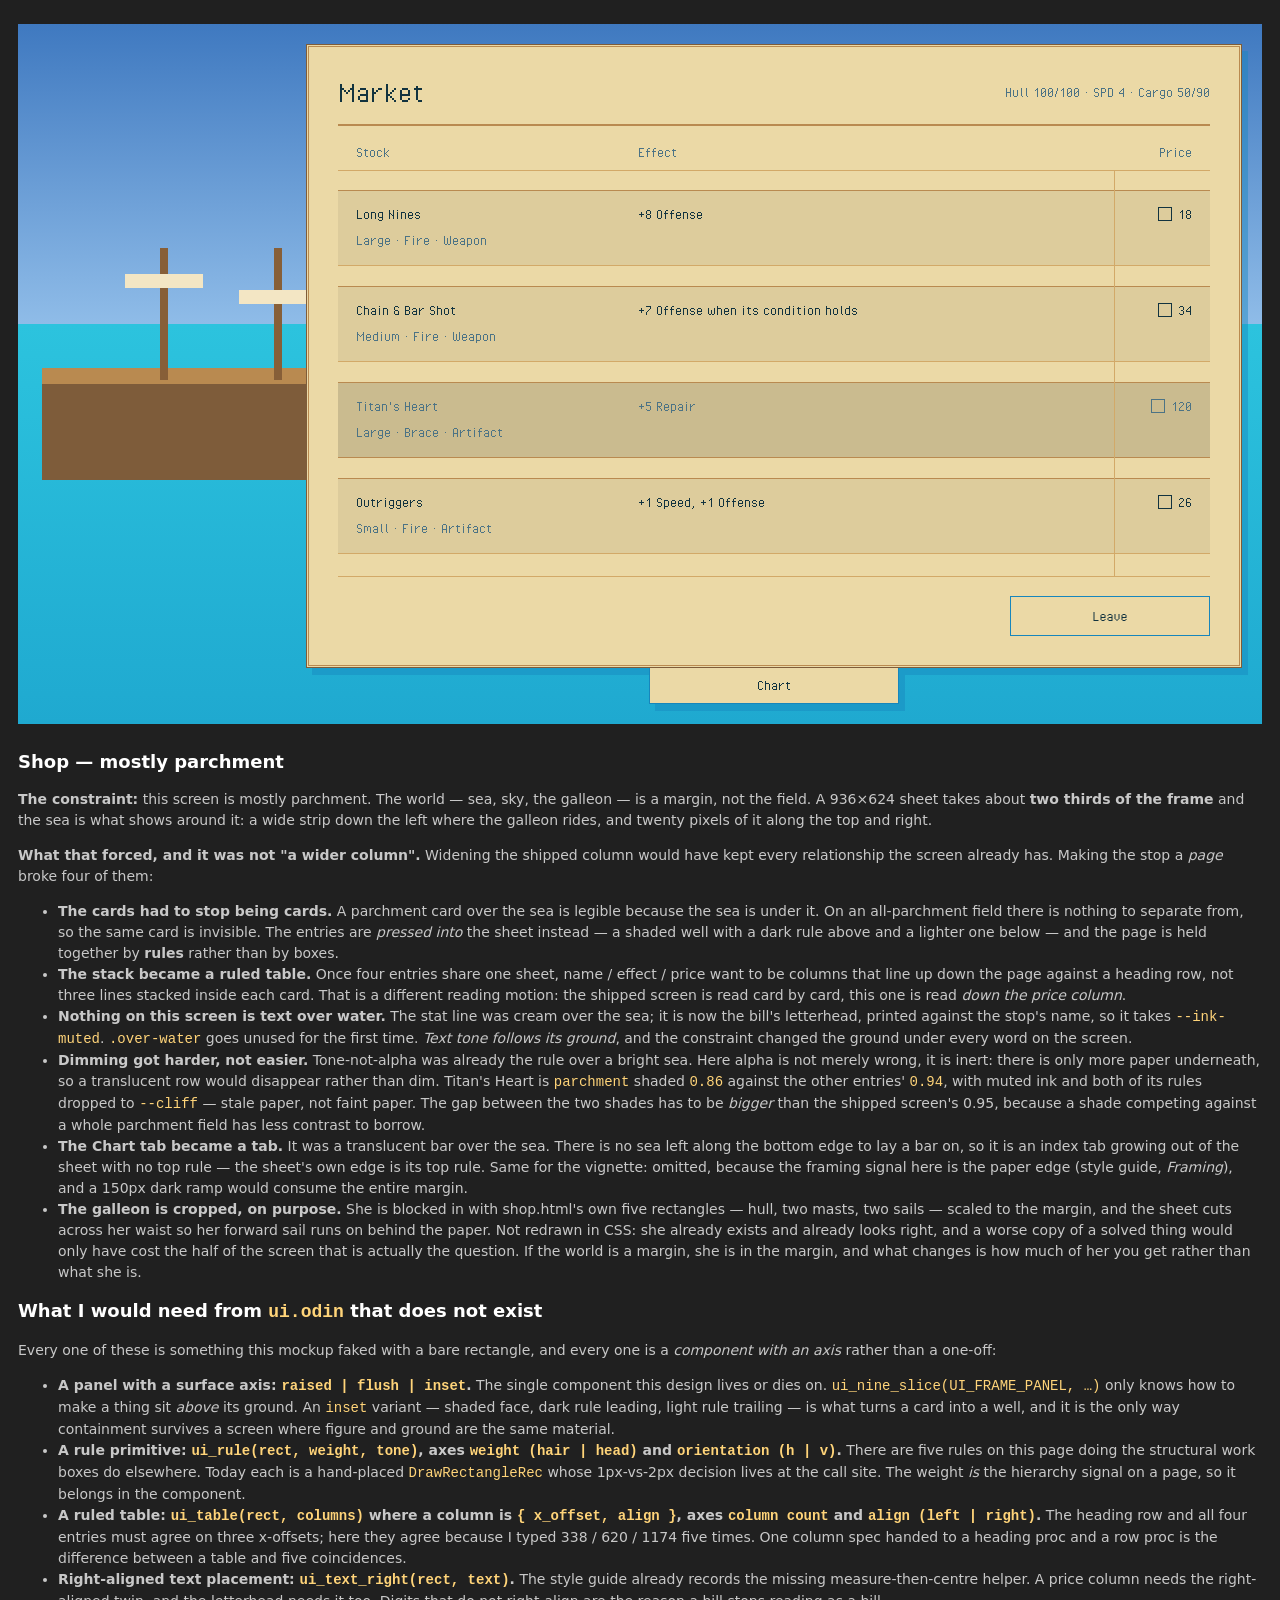
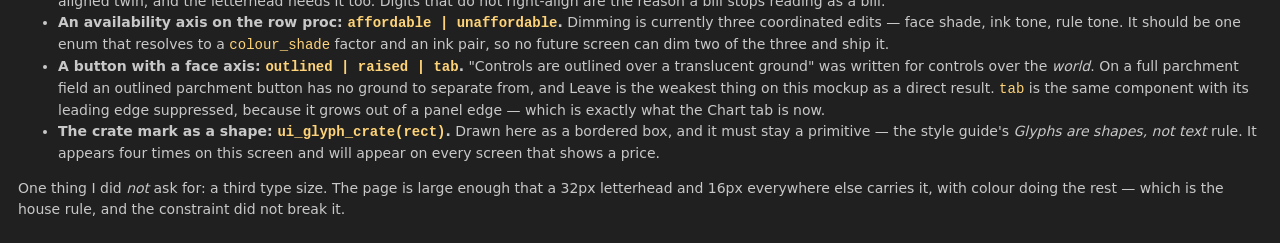
==== docs/ui/mock/shop/mostly-parchment.html @ 1c3d484d "design-a-screen: N mockups that disagree with each other (#492) A four-way design exploration on thi" ====
<!doctype html>
<html lang="en">
  <head>
    <meta charset="utf-8" />
    <title>Shop — mostly parchment</title>
    <link rel="stylesheet" href="../harness.css" />
    <style>
      /* ------------------------------------------------------------------ *
       * The world. It is the MARGIN here, not the field: a wide strip down
       * the left where the galleon rides, and a hand's width of sea and sky
       * around the other three edges of the sheet.
       * ------------------------------------------------------------------ */
      .sky {
        left: 0;
        top: 0;
        width: 1244px;
        height: 300px;
        background: linear-gradient(to bottom, var(--sky-high), var(--haze));
      }

      .water {
        left: 0;
        top: 300px;
        width: 1244px;
        height: 400px;
        background: linear-gradient(to bottom, var(--sea-bright), var(--sea));
      }

      /* The galleon, blocked in — same blocks as shop.html, moved into the
       * left margin and cropped by the sheet's edge. She already exists and
       * already looks right; redrawing her in CSS would be a worse copy of a
       * solved thing. What the constraint changes is how much of her you see,
       * and that is the point rather than an accident. */
      .hull {
        left: 24px;
        top: 344px;
        width: 470px;
        height: 112px;
        background: var(--rock);
        border-top: 16px solid var(--cliff);
      }

      .mast {
        top: 224px;
        width: 8px;
        height: 132px;
        background: var(--trunk);
      }

      .sail {
        height: 14px;
        background: var(--cream-bright);
      }

      /* ------------------------------------------------------------------ *
       * The sheet. This is the screen. Over a bright sea paper is opaque and
       * casts a shadow — the shadow is a second rectangle, drawn before the
       * sheet so nothing in the stacking order can swallow it.
       * ------------------------------------------------------------------ */
      .sheet-shadow {
        left: 294px;
        top: 27px;
        width: 936px;
        height: 624px;
        background: var(--sea-deep);
        opacity: 0.45;
      }

      .sheet {
        left: 288px;
        top: 20px;
        width: 936px;
        height: 624px;
      }

      /* The letterhead: the stop names itself, and the ship's particulars are
       * printed against it on the same line, the way a bill carries the
       * bearer's name. Both are ON paper now, so both take ink tones. */
      .headline {
        left: 320px;
        top: 52px;
      }

      .particulars {
        left: 700px;
        top: 60px;
        width: 492px;
        text-align: right;
      }

      /* Rules. A page is held together by rules, not by boxes — one heavy one
       * under the letterhead, hairlines everywhere else. Each is one
       * DrawRectangleRec and nothing more. */
      .rule-head {
        left: 320px;
        top: 100px;
        width: 872px;
        height: 2px;
        background: var(--cliff);
      }

      .rule-table-top {
        left: 320px;
        top: 146px;
        width: 872px;
        height: 1px;
        background: var(--sand);
      }

      .rule-table-foot {
        left: 320px;
        top: 552px;
        width: 872px;
        height: 1px;
        background: var(--sand);
      }

      .rule-price {
        left: 1096px;
        top: 146px;
        width: 1px;
        height: 406px;
        background: var(--sand);
      }

      /* The column heads. They exist because the entries below are a ruled
       * table and a table without heads is a stack of bars. */
      .head-stock {
        left: 338px;
        top: 120px;
      }

      .head-effect {
        left: 620px;
        top: 120px;
      }

      .head-price {
        left: 1096px;
        top: 120px;
        width: 78px;
        text-align: right;
      }

      /* ------------------------------------------------------------------ *
       * The stock, as entries pressed INTO the page rather than cards laid
       * over the sea. A card cannot survive here: parchment on parchment is
       * invisible, so containment has to be carved instead of stacked — a
       * shaded well with a dark rule above it and a lighter one below, which
       * is what an impression in paper looks like.
       * ------------------------------------------------------------------ */
      .entry {
        position: absolute;
        left: 320px;
        width: 872px;
        height: 76px;
        background: #ddcc9c; /* parchment shaded 0.94 — colour_shade's job in Odin */
      }

      .entry::before {
        content: "";
        position: absolute;
        left: 0;
        top: 0;
        width: 872px;
        height: 1px;
        background: var(--cliff);
      }

      .entry::after {
        content: "";
        position: absolute;
        left: 0;
        bottom: 0;
        width: 872px;
        height: 1px;
        background: var(--sand);
      }

      .entry .name {
        position: absolute;
        left: 18px;
        top: 16px;
      }

      .entry .spec {
        position: absolute;
        left: 18px;
        top: 42px;
      }

      .entry .intent {
        position: absolute;
        left: 300px;
        top: 16px;
      }

      .entry .price {
        position: absolute;
        right: 18px;
        top: 16px;
      }

      /* Unaffordable dims by TONE, never by alpha. On an all-parchment field
       * alpha would be worse than useless: there is no world under the entry
       * to show through, only more paper, so a translucent row would simply
       * vanish. Stale paper and duller ink is the whole signal. */
      .entry--dear {
        background: #cabb8f; /* parchment shaded 0.86 */
        color: var(--ink-muted);
      }

      .entry--dear::before,
      .entry--dear::after {
        background: var(--cliff);
      }

      .entry--dear .crate {
        border-color: var(--ink-muted);
      }

      .crate {
        display: inline-block;
        width: 14px;
        height: 14px;
        border: 1px solid var(--ink);
        margin-right: 6px;
        vertical-align: -2px;
      }

      /* The way out, printed at the foot of the bill where a signature goes. */
      .leave {
        left: 992px;
        top: 572px;
        width: 200px;
        height: 40px;
        text-align: center;
        line-height: 38px;
      }

      /* The Chart tab is now a tab in the literal sense: an index tab growing
       * out of the sheet's bottom edge into the water, with no top rule
       * because the sheet's own edge is its top rule. */
      .tab-shadow {
        left: 637px;
        top: 651px;
        width: 250px;
        height: 36px;
        background: var(--sea-deep);
        opacity: 0.45;
      }

      .tab {
        left: 631px;
        top: 644px;
        width: 250px;
        height: 36px;
        background: var(--parchment);
        border: 1px solid var(--sea-deep);
        border-top: 0;
        text-align: center;
        line-height: 34px;
      }
    </style>
  </head>
  <body>
    <div class="stage">
      <div class="at sky"></div>
      <div class="at water"></div>

      <div class="at hull"></div>
      <div class="at mast" style="left: 142px"></div>
      <div class="at mast" style="left: 256px"></div>
      <div class="at sail" style="left: 107px; top: 250px; width: 78px"></div>
      <div class="at sail" style="left: 221px; top: 266px; width: 78px"></div>

      <!-- No vignette. The framing signal on this screen is the paper edge
           itself (style guide, "Framing"): a 150px dark ramp would eat the
           entire margin and turn the one strip of world left into a bruise. -->

      <div class="at sheet-shadow"></div>
      <div class="at sheet frame-panel"></div>

      <div class="at headline title">Market</div>
      <div class="at particulars body muted">Hull 100/100 &middot; SPD 4 &middot; Cargo 50/90</div>

      <div class="at rule-head"></div>

      <div class="at head-stock body muted">Stock</div>
      <div class="at head-effect body muted">Effect</div>
      <div class="at head-price body muted">Price</div>

      <div class="at rule-table-top"></div>

      <div class="entry" style="top: 166px">
        <span class="name body">Long Nines</span>
        <span class="spec body muted">Large &middot; Fire &middot; Weapon</span>
        <span class="intent body">+8 Offense</span>
        <span class="price body"><i class="crate"></i>18</span>
      </div>

      <div class="entry" style="top: 262px">
        <span class="name body">Chain &amp; Bar Shot</span>
        <span class="spec body muted">Medium &middot; Fire &middot; Weapon</span>
        <span class="intent body">+7 Offense when its condition holds</span>
        <span class="price body"><i class="crate"></i>34</span>
      </div>

      <div class="entry entry--dear" style="top: 358px">
        <span class="name body">Titan's Heart</span>
        <span class="spec body">Large &middot; Brace &middot; Artifact</span>
        <span class="intent body">+5 Repair</span>
        <span class="price body"><i class="crate"></i>120</span>
      </div>

      <div class="entry" style="top: 454px">
        <span class="name body">Outriggers</span>
        <span class="spec body muted">Small &middot; Fire &middot; Artifact</span>
        <span class="intent body">+1 Speed, +1 Offense</span>
        <span class="price body"><i class="crate"></i>26</span>
      </div>

      <div class="at rule-price"></div>
      <div class="at rule-table-foot"></div>

      <div class="at leave frame-button body">Leave</div>

      <div class="at tab-shadow"></div>
      <div class="at tab body">Chart</div>
    </div>

    <div class="note">
      <h1>Shop — mostly parchment</h1>
      <p>
        <strong>The constraint:</strong> this screen is mostly parchment. The world — sea, sky,
        the galleon — is a margin, not the field. A 936&times;624 sheet takes about
        <strong>two thirds of the frame</strong> and the sea is what shows around it: a wide strip
        down the left where the galleon rides, and twenty pixels of it along the top and right.
      </p>
      <p>
        <strong>What that forced, and it was not "a wider column".</strong> Widening the shipped
        column would have kept every relationship the screen already has. Making the stop a
        <em>page</em> broke four of them:
      </p>
      <ul>
        <li>
          <strong>The cards had to stop being cards.</strong> A parchment card over the sea is
          legible because the sea is under it. On an all-parchment field there is nothing to
          separate from, so the same card is invisible. The entries are <em>pressed into</em> the
          sheet instead — a shaded well with a dark rule above and a lighter one below — and the
          page is held together by <strong>rules</strong> rather than by boxes.
        </li>
        <li>
          <strong>The stack became a ruled table.</strong> Once four entries share one sheet, name
          / effect / price want to be columns that line up down the page against a heading row, not
          three lines stacked inside each card. That is a different reading motion: the shipped
          screen is read card by card, this one is read <em>down the price column</em>.
        </li>
        <li>
          <strong>Nothing on this screen is text over water.</strong> The stat line was cream over
          the sea; it is now the bill's letterhead, printed against the stop's name, so it takes
          <code>--ink-muted</code>. <code>.over-water</code> goes unused for the first time.
          <em>Text tone follows its ground</em>, and the constraint changed the ground under every
          word on the screen.
        </li>
        <li>
          <strong>Dimming got harder, not easier.</strong> Tone-not-alpha was already the rule over
          a bright sea. Here alpha is not merely wrong, it is inert: there is only more paper
          underneath, so a translucent row would disappear rather than dim. Titan's Heart is
          <code>parchment</code> shaded <code>0.86</code> against the other entries'
          <code>0.94</code>, with muted ink and both of its rules dropped to <code>--cliff</code> —
          stale paper, not faint paper. The gap between the two shades has to be
          <em>bigger</em> than the shipped screen's 0.95, because a shade competing against a whole
          parchment field has less contrast to borrow.
        </li>
        <li>
          <strong>The Chart tab became a tab.</strong> It was a translucent bar over the sea. There
          is no sea left along the bottom edge to lay a bar on, so it is an index tab growing out of
          the sheet with no top rule — the sheet's own edge is its top rule. Same for the vignette:
          omitted, because the framing signal here is the paper edge (style guide,
          <em>Framing</em>), and a 150px dark ramp would consume the entire margin.
        </li>
        <li>
          <strong>The galleon is cropped, on purpose.</strong> She is blocked in with shop.html's
          own five rectangles — hull, two masts, two sails — scaled to the margin, and the sheet
          cuts across her waist so her forward sail runs on behind the paper. Not redrawn in CSS:
          she already exists and already looks right, and a worse copy of a solved thing would only
          have cost the half of the screen that is actually the question. If the world is a margin,
          she is in the margin, and what changes is how much of her you get rather than what she is.
        </li>
      </ul>

      <h1>What I would need from <code>ui.odin</code> that does not exist</h1>
      <p>
        Every one of these is something this mockup faked with a bare rectangle, and every one is a
        <em>component with an axis</em> rather than a one-off:
      </p>
      <ul>
        <li>
          <strong>A panel with a surface axis: <code>raised | flush | inset</code>.</strong> The
          single component this design lives or dies on. <code>ui_nine_slice(UI_FRAME_PANEL, …)</code>
          only knows how to make a thing sit <em>above</em> its ground. An <code>inset</code> variant —
          shaded face, dark rule leading, light rule trailing — is what turns a card into a well, and
          it is the only way containment survives a screen where figure and ground are the same
          material.
        </li>
        <li>
          <strong>A rule primitive: <code>ui_rule(rect, weight, tone)</code>, axes
          <code>weight (hair | head)</code> and <code>orientation (h | v)</code>.</strong> There are
          five rules on this page doing the structural work boxes do elsewhere. Today each is a hand-placed
          <code>DrawRectangleRec</code> whose 1px-vs-2px decision lives at the call site. The weight
          <em>is</em> the hierarchy signal on a page, so it belongs in the component.
        </li>
        <li>
          <strong>A ruled table: <code>ui_table(rect, columns)</code> where a column is
          <code>{ x_offset, align }</code>, axes <code>column count</code> and
          <code>align (left | right)</code>.</strong> The heading row and all four entries must agree on
          three x-offsets; here they agree because I typed 338 / 620 / 1174 five times. One column
          spec handed to a heading proc and a row proc is the difference between a table and five
          coincidences.
        </li>
        <li>
          <strong>Right-aligned text placement: <code>ui_text_right(rect, text)</code>.</strong> The
          style guide already records the missing measure-then-centre helper. A price column needs the
          right-aligned twin, and the letterhead needs it too. Digits that do not right-align are the
          reason a bill stops reading as a bill.
        </li>
        <li>
          <strong>An availability axis on the row proc:
          <code>affordable | unaffordable</code>.</strong> Dimming is currently three coordinated
          edits — face shade, ink tone, rule tone. It should be one enum that resolves to a
          <code>colour_shade</code> factor and an ink pair, so no future screen can dim two of the three
          and ship it.
        </li>
        <li>
          <strong>A button with a face axis: <code>outlined | raised | tab</code>.</strong> "Controls are
          outlined over a translucent ground" was written for controls over the <em>world</em>. On a full
          parchment field an outlined parchment button has no ground to separate from, and Leave is the
          weakest thing on this mockup as a direct result. <code>tab</code> is the same component with
          its leading edge suppressed, because it grows out of a panel edge — which is exactly what the
          Chart tab is now.
        </li>
        <li>
          <strong>The crate mark as a shape: <code>ui_glyph_crate(rect)</code>.</strong> Drawn here as a
          bordered box, and it must stay a primitive — the style guide's <em>Glyphs are shapes, not
          text</em> rule. It appears four times on this screen and will appear on every screen that
          shows a price.
        </li>
      </ul>
      <p>
        One thing I did <em>not</em> ask for: a third type size. The page is large enough that a
        32px letterhead and 16px everywhere else carries it, with colour doing the rest — which is
        the house rule, and the constraint did not break it.
      </p>
    </div>
  </body>
</html>
---- docs/ui/mock/harness.css ----
/* The mockup harness: a browser stage that can only draw what raylib can draw.
 *
 * The divergent, exploratory half of UI design does not belong in a compiled game. Trying a
 * layout should cost a file save and a refresh, not a rebuild, a capture and a PNG in
 * someone's context. This is where that half happens; docs/ui/mock/README.md is the rules
 * and the porting note.
 *
 * The harness's job is to be HONEST, and that is the whole of its difficulty. CSS can draw a
 * great many things this game cannot, and a loop that ends with someone in love with a mockup
 * that cannot ship has cost more than it saved. So everything CSS can be stopped from doing,
 * it is stopped from doing here — with `!important` inside the stage, which beats an author's
 * own rule. What CSS cannot enforce is listed in the README and checked by
 * `python scripts/check-mock.py`.
 */

@import url("pixel-operator.css");

:root {
  /* The roster, from docs/ui/style-guide.md. A mockup uses these names and never a literal:
   * a hex typed by hand is how a mockup drifts off the palette the game is locked to, and
   * check-mock.py fails on one. */
  --sea: #1fa9d0;
  --sea-bright: #2cc3de;
  --sea-shallow: #63e2ec;
  --sea-deep: #1786bc;
  --foam: #f2fbfb;

  --sky-high: #3f79c0;
  --sky: #5a93d2;
  --haze: #8fbce8;
  --cloud: #eef1f8;
  --cloud-shadow: #92b7e0;

  --parchment: #ebd9a6;
  --sand: #d2a968;
  --cliff: #b98a50;
  --rock: #7e5c3a;
  --trunk: #875f38;

  --green-highlight: #9bde57;
  --green-light: #57c94d;
  --green: #2fa23e;
  --green-deep: #1b6a2b;

  --coral: #e1552b; /* scarce by law: danger and damage, nothing else */

  --ink: #12333f;
  --ink-muted: #4c7385;
  --cream-bright: #f3e6c4;

  /* The navy ramp the unre-coloured screens still draw from. */
  --deep: #081127;
  --mid: #0a1c30;
  --shallow: #0e2e3f;
  --vignette: #050b18;
  --steel: #8aa9d6;
  --cream: #e7d2a3;
  --cyan: #6fe0ec;

  /* The type scale, whole. Pixel Operator is a native-16px face; these are the sizes it is
   * measured 0% antialiased at, and a mockup that invents a third is proposing a new atlas. */
  --title: 32px;
  --body: 16px;
}

html,
body {
  margin: 0;
  padding: 0;
  background: #202020; /* the desk the stage sits on — outside the stage, so not roster-bound */
}

/* The stage is the window, exactly. Not a percentage and not a max-width: a mockup measured
 * at any other size is measuring a layout the game will never show. */
.stage {
  position: relative;
  width: 1244px;
  height: 700px;
  overflow: hidden;
  margin: 24px auto;
  font-family: "Pixel Operator", monospace;
  font-size: var(--body);
  line-height: 1;
  color: var(--ink);
  background: var(--sea);
}

/* Everything the game cannot draw, refused. `!important` so an author's own rule loses:
 * a harness that merely documents its constraints is a harness that does not have any.
 *
 *   border-radius   nothing rounds a rectangle's corner; a rounded frame is a 9-slice sprite
 *   filter/blur     there is no blur pass; a soft edge is painted into a sprite or absent
 *   text-shadow     glyphs blit from an atlas
 *   transform       every draw call takes absolute coordinates
 *   transition      a mockup is one frame, and animation is judged in the game
 *   box-shadow      raylib's shadow is a second rectangle — .cast-shadow below draws one
 *   antialiasing    a pixel face resampled is the whole thing this game is avoiding
 */
.stage,
.stage *,
.stage *::before,
.stage *::after {
  box-sizing: border-box;
  border-radius: 0 !important;
  filter: none !important;
  backdrop-filter: none !important;
  text-shadow: none !important;
  transform: none !important;
  transition: none !important;
  animation: none !important;
  box-shadow: none !important;
  image-rendering: pixelated;
  -webkit-font-smoothing: none;
  font-smooth: never;
  text-rendering: geometricPrecision;
}

/* A cast shadow is a second rectangle offset behind the first, which is exactly what
 * draw_offer_shop_card does. Offsets are whole pixels and the ground is a roster tone at an
 * alpha the game can pass to rl.Fade. */
.cast-shadow {
  position: relative;
}

.cast-shadow::before {
  content: "";
  position: absolute;
  left: 5px;
  top: 6px;
  right: -5px;
  bottom: -6px;
  background: var(--sea-deep);
  opacity: 0.45;
  z-index: -1;
}

/* Absolute placement is the default posture, because every raylib draw call takes an
 * absolute rect. Flow layout is allowed inside a box whose own rect is placed — that is
 * what a stack of cards is — but a mockup whose whole composition depends on the browser's
 * flow has not said where anything is. */
.at {
  position: absolute;
}

/* The chrome frames, as the game blits them (presentation/ui_frame.odin). Borders here are
 * the frames' own border runs at their native thickness, so a mockup that uses these is
 * proposing chrome that already exists rather than chrome someone would have to draw. */
.frame-panel {
  background: var(--parchment);
  border: 1px solid var(--rock);
  outline: 1px solid var(--sand);
  outline-offset: -3px;
  box-shadow: none;
}

.frame-panel::after {
  content: "";
  position: absolute;
  inset: 1px;
  border: 1px solid var(--cliff);
  pointer-events: none;
}

.frame-card {
  background: var(--parchment);
  border: 2px solid var(--sea-deep);
}

.frame-button {
  background: var(--parchment);
  border: 1px solid var(--sea-deep);
  border-top-color: var(--sea-deep);
}

.frame-button--hover {
  border-width: 2px;
}

.frame-button--press {
  background: var(--sand);
}

/* Type. Two sizes, and a mockup proposing a third is proposing a new atlas — say so in the
 * mockup's own note rather than typing a number. */
.title {
  font-size: var(--title);
}

.body {
  font-size: var(--body);
}

.muted {
  color: var(--ink-muted);
}

/* Text over the sea, never on parchment (style guide, the roster's two ink rules). */
.over-water {
  color: var(--cream-bright);
}

/* The vignette every screen closes with — four one-axis gradients, which is exactly the
 * DrawRectangleGradientV/H pair the game draws. One-axis gradients are the only kind that
 * port; a radial or an angled one has no draw call behind it. */
.vignette {
  position: absolute;
  inset: 0;
  pointer-events: none;
  background:
    linear-gradient(to bottom, var(--vignette), transparent 150px),
    linear-gradient(to top, var(--vignette), transparent 150px),
    linear-gradient(to right, var(--vignette), transparent 150px),
    linear-gradient(to left, var(--vignette), transparent 150px);
}

/* A caption under a mockup, outside the stage — notes, the constraint the mockup was given,
 * whatever the author needs to say. Not roster-bound, because it never ships. */
.note {
  width: 1244px;
  margin: 0 auto 40px;
  color: #c8c8c8;
  font: 14px/1.5 system-ui, sans-serif;
}

.note h1 {
  font-size: 18px;
  margin: 0 0 6px;
  color: #ffffff;
}

.note code {
  color: #ffd479;
}
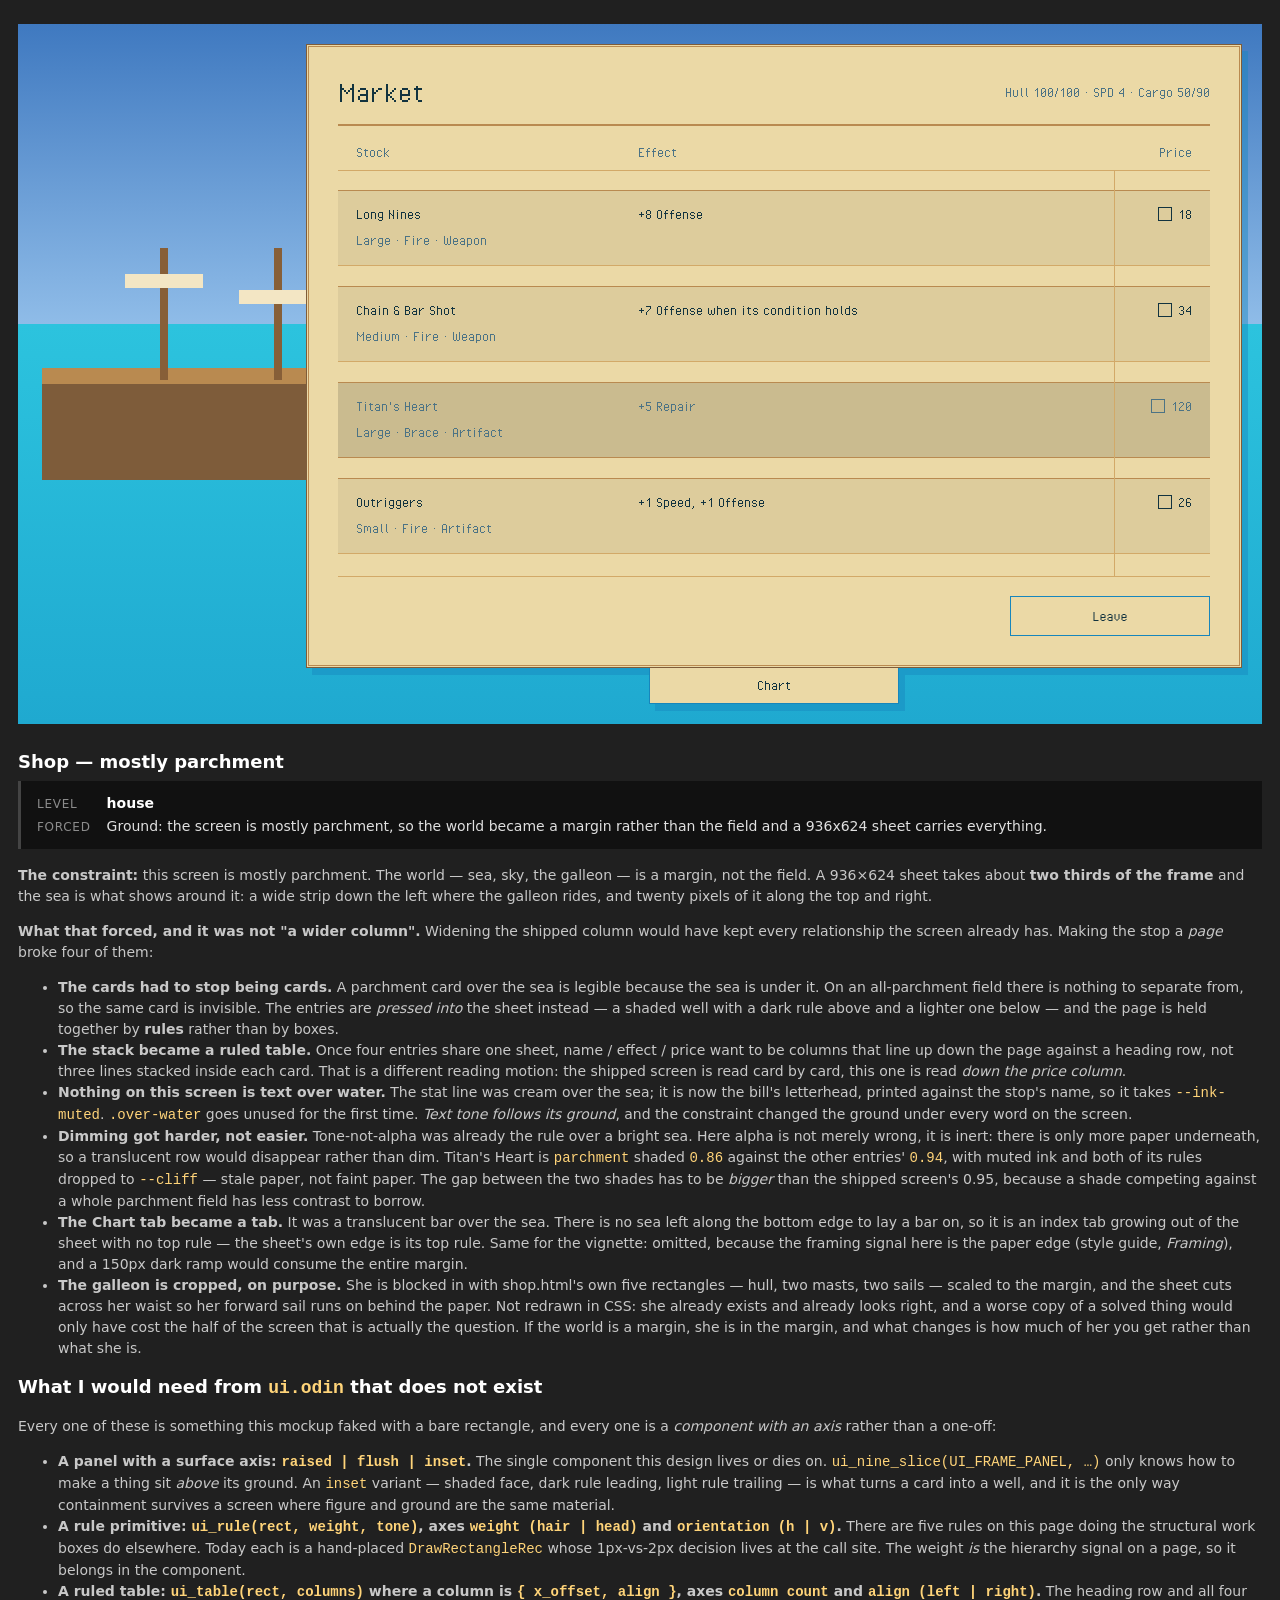
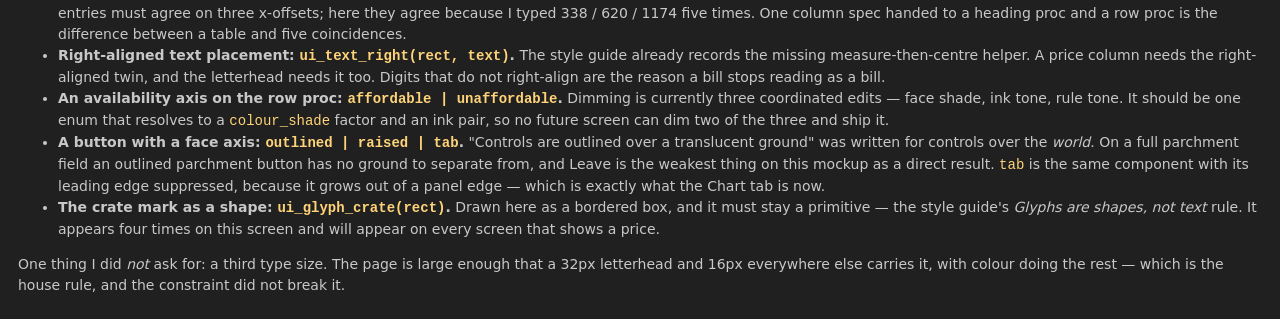
==== commit 2884d9bf: "direct-a-screen: the human briefs the directions, and each one sets its own constraints `design-a-sc" ====
--- a/docs/ui/mock/shop/mostly-parchment.html
+++ b/docs/ui/mock/shop/mostly-parchment.html
@@ -331,6 +331,10 @@
 
     <div class="note">
       <h1>Shop — mostly parchment</h1>
+      <dl class="port-cost">
+        <dt>level</dt><dd class="level">house</dd>
+        <dt>forced</dt><dd>Ground: the screen is mostly parchment, so the world became a margin rather than the field and a 936x624 sheet carries everything.</dd>
+      </dl>
       <p>
         <strong>The constraint:</strong> this screen is mostly parchment. The world — sea, sky,
         the galleon — is a margin, not the field. A 936&times;624 sheet takes about
--- a/docs/ui/mock/harness.css
+++ b/docs/ui/mock/harness.css
@@ -11,6 +11,9 @@
  * it is stopped from doing here — with `!important` inside the stage, which beats an author's
  * own rule. What CSS cannot enforce is listed in the README and checked by
  * `python scripts/check-mock.py`.
+ *
+ * A mockup declares how much of that it is playing by — `house`, `off-style` or `free` — in
+ * its own note block, and the checker reads it there. See "THE THREE LEVELS" below.
  */
 
 @import url("pixel-operator.css");
@@ -85,6 +88,13 @@
   background: var(--sea);
 }
 
+.stage,
+.stage *,
+.stage *::before,
+.stage *::after {
+  box-sizing: border-box;
+}
+
 /* Everything the game cannot draw, refused. `!important` so an author's own rule loses:
  * a harness that merely documents its constraints is a harness that does not have any.
  *
@@ -95,12 +105,13 @@
  *   transition      a mockup is one frame, and animation is judged in the game
  *   box-shadow      raylib's shadow is a second rectangle — .cast-shadow below draws one
  *   antialiasing    a pixel face resampled is the whole thing this game is avoiding
+ *
+ * `:not(.free)` is the one door out, and it is narrow on purpose — see the block below.
  */
-.stage,
-.stage *,
-.stage *::before,
-.stage *::after {
-  box-sizing: border-box;
+.stage:not(.free),
+.stage:not(.free) *,
+.stage:not(.free) *::before,
+.stage:not(.free) *::after {
   border-radius: 0 !important;
   filter: none !important;
   backdrop-filter: none !important;
@@ -115,6 +126,28 @@
   text-rendering: geometricPrecision;
 }
 
+/* THE THREE LEVELS, and where each one is enforced.
+ *
+ *   house      the roster, the type scale, and every refusal above. Ports.
+ *   off-style  the refusals above, and nothing else — any palette, any type size, coral
+ *              unreserved. Still ports: a colour is a colour to a draw call.
+ *   free       neither. Blur, round a corner, rotate. Does NOT port, and the note block
+ *              says what the engine work is.
+ *
+ * Only `free` is a CSS matter, because the style layer was never enforced here — a roster
+ * name is a variable, not a rule, and `check-mock.py` is what makes it binding. So this
+ * stylesheet has exactly one door out (`.stage.free`, via the `:not(.free)` above) and the
+ * checker has the other two.
+ *
+ * What `free` does NOT get is a different stage. 1244x700 is the window, not a style, and a
+ * mockup measured at any other size cannot be set beside the others and judged.
+ */
+.stage.free {
+  image-rendering: auto;
+  -webkit-font-smoothing: auto;
+  text-rendering: auto;
+}
+
 /* A cast shadow is a second rectangle offset behind the first, which is exactly what
  * draw_offer_shop_card does. Offsets are whole pixels and the ground is a roster tone at an
  * alpha the game can pass to rl.Fade. */
@@ -231,3 +264,37 @@
 .note code {
   color: #ffd479;
 }
+
+/* The port cost, in fields, at the top of the note. Every mockup carries one and the checker
+ * fails without it — it is where the declared level lives, and it is what somebody standing
+ * in front of nine options reads to see which of them is a widget and which is a month. A
+ * field with nothing to say is left out rather than filled with "n/a". */
+.note .port-cost {
+  display: grid;
+  grid-template-columns: max-content 1fr;
+  gap: 2px 16px;
+  margin: 0 0 16px;
+  padding: 12px 16px;
+  background: #111;
+  border-left: 3px solid #444;
+}
+
+.note .port-cost dt {
+  color: #8c8c8c;
+  text-transform: uppercase;
+  letter-spacing: 0.06em;
+  font-size: 12px;
+  padding-top: 2px;
+}
+
+.note .port-cost dd {
+  margin: 0;
+  color: #e0e0e0;
+}
+
+/* The declared level, loud, because it is the first thing to know about an option: what it
+ * was allowed to do decides what its picture is evidence of. */
+.note .port-cost dd.level {
+  color: #ffffff;
+  font-weight: 600;
+}
